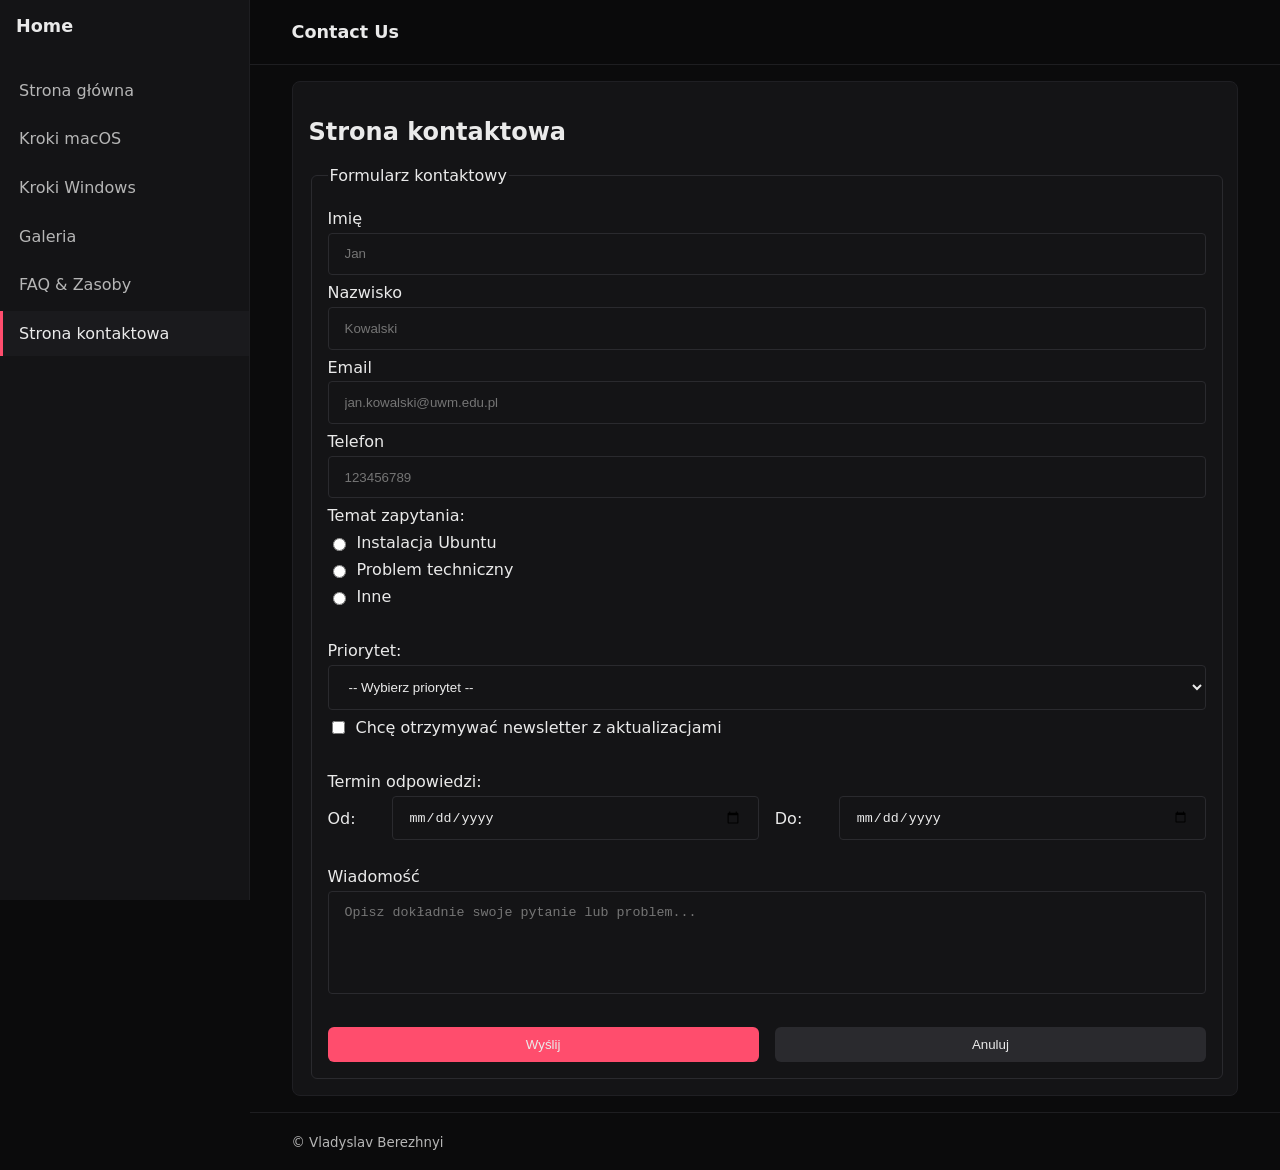
==== Base/contact-us-page/contactUs.html @ 0d16e932 "finilization" ====
<!DOCTYPE html>
<html lang="pl">
  <head>
    <meta charset="UTF-8" />
    <meta name="viewport" content="width=device-width, initial-scale=1" />
    <meta name="description" content="Prosty szkielet MPA – podstrona" />
    <meta name="author" content="" />
    <link rel="icon" type="image/jpeg" href="../content/favicon.jpeg" />
    <title>Contact Us</title>
    <link rel="stylesheet" href="../style/style.css" />
    <script defer src="../script/script.js"></script>
  </head>
  <body>
    <aside class="sidebar" id="sidebar">
      <div class="sidebar-header">
        <a class="brand" href="../index.html">Home</a>
        <button
          class="sidebar-toggle"
          aria-expanded="false"
          aria-controls="sidebar"
          aria-label="Toggle sidebar"
        >
          ✕
        </button>
      </div>
      <nav class="sidebar-nav">
        <a href="../index.html" class="nav-link" data-nav>Strona główna</a>
        <a href="../steps-mac-page/steps.html" class="nav-link" data-nav
          >Kroki macOS</a
        >
        <a href="../steps-windows-page/wsteps.html" class="nav-link" data-nav
          >Kroki Windows</a
        >
        <a href="../gallery-page/gallery.html" class="nav-link" data-nav
          >Galeria</a
        >
        <a href="../resources-page/resources.html" class="nav-link" data-nav
          >FAQ &amp; Zasoby</a
        >
        <a href="./contactUs.html" class="nav-link" data-nav aria-current="page"
          >Strona kontaktowa</a
        >
      </nav>
    </aside>

    <div class="main-content">
      <header class="site-header">
        <div class="container header-inner">
          <button
            class="mobile-nav-toggle"
            aria-expanded="false"
            aria-controls="sidebar"
            aria-label="Toggle navigation"
          >
            ☰
          </button>
          <h1 class="page-title">Contact Us</h1>
        </div>
      </header>

      <main class="container">
        <article class="card">
          <h1>Strona kontaktowa</h1>
          <form
            action="https://webdevbasics.net/scripts/demo.php"
            method="post"
            name="fm"
          >
            <fieldset class="form-fieldset" id="fm">
              <legend>Formularz kontaktowy</legend>

              <label for="name" class="form-label">Imię</label>
              <input
                type="text"
                class="form-input"
                id="name"
                name="name"
                placeholder="Jan"
                pattern="[A-Za-zĄąĆćĘęŁłŃńÓóŚśŹźŻż\s]{2,50}"
                required
              /><br />

              <label for="surname" class="form-label">Nazwisko</label>
              <input
                type="text"
                class="form-input"
                id="surname"
                name="surname"
                placeholder="Kowalski"
                pattern="[A-Za-zĄąĆćĘęŁłŃńÓóŚśŹźŻż\s]{2,50}"
                required
              /><br />

              <label for="email" class="form-label">Email</label>
              <input
                type="email"
                class="form-input"
                id="email"
                name="email"
                placeholder="jan.kowalski@uwm.edu.pl"
                pattern="[a-z0-9._%+\-]+@[a-z0-9.\-]+\.[a-z]{2,}"
                required
              />
              <br />

              <label for="phone" class="form-label">Telefon</label>
              <input
                type="tel"
                class="form-input"
                id="phone"
                name="phone"
                placeholder="123456789"
                pattern="[0-9]{9}"
                required
              />
              <br />

              <!-- Przyciski opcji -->
              <label class="form-label">Temat zapytania:</label>
              <div class="radio-group">
                <label class="radio-label">
                  <input
                    type="radio"
                    name="topic"
                    value="instalacja"
                    required
                  />
                  Instalacja Ubuntu
                </label>
                <label class="radio-label">
                  <input type="radio" name="topic" value="problem" required />
                  Problem techniczny
                </label>
                <label class="radio-label">
                  <input type="radio" name="topic" value="inne" required />
                  Inne
                </label>
              </div>
              <br />

              <!-- Wybór z listy -->
              <label for="priority" class="form-label">Priorytet:</label>
              <select id="priority" name="priority" class="form-input" required>
                <option value="">-- Wybierz priorytet --</option>
                <option value="niski">Niski</option>
                <option value="sredni">Średni</option>
                <option value="wysoki">Wysoki</option>
                <option value="pilny">Pilny</option>
              </select>
              <br />

              <!-- Przycisk wyboru  -->
              <div class="checkbox-group">
                <label class="checkbox-label">
                  <input type="checkbox" name="newsletter" value="yes" />
                  Chcę otrzymywać newsletter z aktualizacjami
                </label>
              </div>
              <br />

              <label class="form-label">Termin odpowiedzi:</label>
              <div class="date-range">
                <label for="date-from" class="form-label-small">Od:</label>
                <input
                  type="date"
                  class="form-input"
                  id="date-from"
                  name="date-from"
                  required
                />
                <label for="date-to" class="form-label-small">Do:</label>
                <input
                  type="date"
                  class="form-input"
                  id="date-to"
                  name="date-to"
                  required
                />
              </div>
              <br />

              <label for="message" class="form-label">Wiadomość</label>
              <textarea
                class="form-input"
                id="message"
                name="message"
                placeholder="Opisz dokładnie swoje pytanie lub problem..."
                rows="5"
                minlength="10"
                maxlength="500"
                required
              ></textarea>
              <br />

              <div class="button-group">
                <button class="form-button" type="submit">Wyślij</button>
                <button class="form-button form-button-secondary" type="reset">
                  Anuluj
                </button>
              </div>
            </fieldset>
          </form>
        </article>
      </main>

      <footer class="site-footer">
        <div class="container">
          <small>© Vladyslav Berezhnyi</small>
        </div>
      </footer>
    </div>
  </body>
</html>
---- Base/style/style.css ----
:root {
  --bg: #0b0b0c;
  --card: #141416;
  --text: #eaeaea;
  --muted: #b6b6b6;
  --accent: #ff4d6d;
}

* { box-sizing: border-box; }
body {
  margin: 0;
  height: 100%;
  font-family: system-ui, sans-serif;
  background: var(--bg);
  color: var(--text);
  display: flex;
}

.link{
  color: var(--accent);
}

.container {
  max-width: 62rem;
  margin: 0 2rem;
  padding: 0 0.62rem;
}

/* Sidebar Styles/Nawigacja boczna */
.sidebar {
  width: 15.6rem;
  background: var(--card);
  border-right: 1px solid #1e1e21;
  height: 100vh;
  position: fixed;
  left: 0;
  top: 0;
  z-index: 1000;
  display: flex;
  flex-direction: column;
  transition: transform 0.3s ease;
}

.sidebar-header {
  padding: 1rem;
  
  display: flex;
  align-items: center;
  justify-content: space-between;
}

.sidebar-header .brand {
  color: var(--text);
  text-decoration: none;
  font-weight: 700;
  font-size: 1.1rem;
  margin: 0;
}

.sidebar-toggle {
  display: none;
  background: none;
  border: 1px solid #2a2a2e;
  color: var(--text);
  padding: 0.4rem 0.8rem;
  border-radius: 0.4rem;
  cursor: pointer;
}

a{
  text-decoration: none;
}
.sidebar-nav {
  flex: 1;
  padding: 1rem 0;
  display: flex;
  flex-direction: column;
  gap: 4px;
}

.sidebar-nav .nav-link {
  color: var(--muted);
  text-decoration: none;
  padding: 0.8rem 1rem;
  border-radius: 0;
  transition: all 0.2s ease;
  border-left: 3px solid transparent;
}

.sidebar-nav .nav-link:hover,
.sidebar-nav .nav-link[aria-current="page"] {
  color: var(--text);
  background: #1a1a1d;
  border-left-color: var(--accent);
}

/* Main Content/ Układ informacji na stronie*/
.main-content {
  flex: 1;
  margin-left: 15.6rem;
  min-height: 100vh;
  display: flex;
  flex-direction: column;
}

.site-header {
  position: sticky;
  top: 0;
  background: rgba(11,11,12,0.9);
  backdrop-filter: blur(8px) saturate(150%);
  border-bottom: 1px solid #1e1e21;
  z-index: 10;
}

.header-inner {
  display: flex;
  align-items: center;
  height: 4rem;
}

.mobile-nav-toggle {
  display: inline-flex;
  background: none;
  border: 1px solid #2a2a2e;
  color: var(--text);
  padding: 0.4rem 0.6rem;
  border-radius: 0.4rem;
  cursor: pointer;
  margin-right: 1rem;
}

.page-title {
  color: var(--text);
  font-size: 1.1rem;
  font-weight: 600;
  margin: 0;
}

@media (max-width: 48rem) {
  .sidebar {
    transform: translateX(-100%);
  }
  
  .sidebar.open {
    transform: translateX(0);
  }
  
  .sidebar-toggle {
    display: inline-flex;
  }
  
  .main-content {
    margin-left: 0;
  }
  
  .mobile-nav-toggle {
    display: inline-flex;
  }
}

@media (min-width: 48rem) {
  .mobile-nav-toggle {
    display: none;
  }
  
  .sidebar-toggle {
    display: none;
  }
}

main { padding: 1.4rem 0; }

.card {
  max-width: 100%;
  background: var(--card);
  border: 1px solid #1f1f23;
  border-radius: 0.5rem;
  padding: 1rem;
  margin-top: 1rem;
  margin-bottom: 1rem;
}

.site-footer {
  border-top: 1px solid #1e1e21;
  padding: 1.2rem 0;
  color: var(--muted);
}

code {
  background: #1e1e22;
  padding: 2px 6px;
  border-radius: 6px;
}

.form-input {
  width: 100%;
  padding: 0.8rem 1rem;
  border: 0.5px solid #2a2a2e;
  border-radius: 4px;
  background: var(--card);
  color: var(--text);
}

.form-button {
  color: var(--text);
  background: var(--accent);
  color: var(--text);
  border: none;
  padding: 10px 20px;
  border-radius: 6px;
  margin-top: 0.8rem;
  margin-right: 0.5rem;
  margin-left: auto;
  cursor: pointer;
}

.form-fieldset {
  width: 100%;
  border: 1px solid #2a2a2e;
  border-radius: 6px;
  padding: 1rem;
}

textarea {
  resize: none;
}

.form-label {
  width: 100%;
  display: block;
  margin-top: 0.5rem;
  margin-bottom: 0.3rem;  
}

.form-label-small {
  display: inline-block;
  margin-right: 0.5rem;
  min-width: 40px;
}

/* Radio buttons */
.radio-group {
  display: flex;
  flex-direction: column;
  gap: 0.5rem;
  margin: 0.5rem 0;
}

.radio-label {
  display: flex;
  align-items: center;
  gap: 0.5rem;
  cursor: pointer;
}

.radio-label input[type="radio"] {
  width: auto;
  cursor: pointer;
}

/* Checkbox */
.checkbox-group {
  margin: 0.5rem 0;
}

.checkbox-label {
  display: flex;
  align-items: center;
  gap: 0.5rem;
  cursor: pointer;
}

.checkbox-label input[type="checkbox"] {
  width: auto;
  cursor: pointer;
}

/* Select dropdown */
select.form-input {
  cursor: pointer;
}

/* Date range */
.date-range {
  display: flex;
  align-items: center;
  gap: 1rem;
  flex-wrap: wrap;
}

.date-range input[type="date"] {
  flex: 1;
  min-width: 150px;
}

/* Button group */
.button-group {
  display: flex;
  gap: 1rem;
  margin-top: 1rem;
}

.form-button-secondary {
  background: #2a2a2e !important;
  color: var(--text) !important;
}

.form-button-secondary:hover {
  background: #3a3a3e !important;
}

/* Styles for Ubuntu installation guide */
.download-section {
  margin: 1rem 0;
  padding: 1rem;
  background: #1a1a1d;
  border-radius: 0.5rem;
  border: 1px solid #2a2a2e;
}

.download-link {
  display: inline-block;
  background: var(--accent);
  color: var(--text);
  text-decoration: none;
  padding: 0.8rem 1.5rem;
  border-radius: 0.5rem;
  font-weight: 600;
  margin: 0.5rem 0;
  transition: all 0.2s ease;
}

.download-link:hover {
  background: #ff6b7a;
  transform: translateY(-1px);
}

.download-info {
  color: var(--muted);
  font-size: 0.9rem;
  margin: 0.5rem 0 0 0;
}

.requirements {
  margin: 1rem 0;
}

.requirements h3 {
  color: var(--accent);
  margin-top: 1.5rem;
  margin-bottom: 0.5rem;
}

.requirements h3:first-child {
  margin-top: 0;
}

.requirements ul {
  margin: 0.5rem 0;
  padding-left: 1.5rem;
}

.requirements li {
  margin: 0.3rem 0;
  line-height: 1.5;
}

.step-content {
  margin: 1rem 0;
}

.step-content h3 {
  color: var(--accent);
  margin-top: 1.5rem;
  margin-bottom: 0.8rem;
  border-bottom: 1px solid #2a2a2e;
  padding-bottom: 0.3rem;
}

.step-content h3:first-child {
  margin-top: 0;
}

.step-content h4 {
  color: var(--text);
  margin-top: 1rem;
  margin-bottom: 0.5rem;
  font-size: 1rem;
}

.step-content ol, .step-content ul {
  margin: 0.8rem 0;
  padding-left: 1.5rem;
}

.step-content li {
  margin: 0.4rem 0;
  line-height: 1.5;
}

.code-block {
  background: #1e1e22;
  border: 1px solid #2a2a2e;
  border-radius: 0.5rem;
  padding: 1rem;
  margin: 1rem 0;
  font-family: 'Monaco', 'Menlo', 'Ubuntu Mono', monospace;
  font-size: 0.9rem;
  line-height: 1.4;
  overflow-x: auto;
}

.code-block code {
  background: none;
  padding: 0;
  color: var(--text);
}

.step-content a {
  color: var(--accent);
  text-decoration: none;
}

.step-content a:hover {
  text-decoration: underline;
}
@media(max-width: 35.6rem) {
  .gallery-image {
    width: auto;
    height: auto;
    display: flex;
    flex-wrap: wrap;
  }
}
/* Responsive adjustments for guide */
@media (max-width: 48rem) {
  .download-link {
    display: block;
    text-align: center;
    margin: 1rem 0;
  }
  
  .code-block {
    font-size: 0.8rem;
    padding: 0.8rem;
  }
  
  .step-content h3 {
    font-size: 1.1rem;
  }
  
  /* Form responsive */
  .date-range {
    flex-direction: column;
    align-items: stretch;
  }
  
  .date-range input[type="date"] {
    width: 100%;
  }
  
  .button-group {
    flex-direction: column;
  }
  
  
}
.form-button, .form-button-secondary {
  width: 100%;
  margin-left: 0;
  margin-right: 0;
}

.gallery-image {
  
  width: 14rem;
  height: 13rem;
  border-radius: 0.5rem;
  margin: auto;
}

img{
  max-width: 100%;
  height: auto;
}
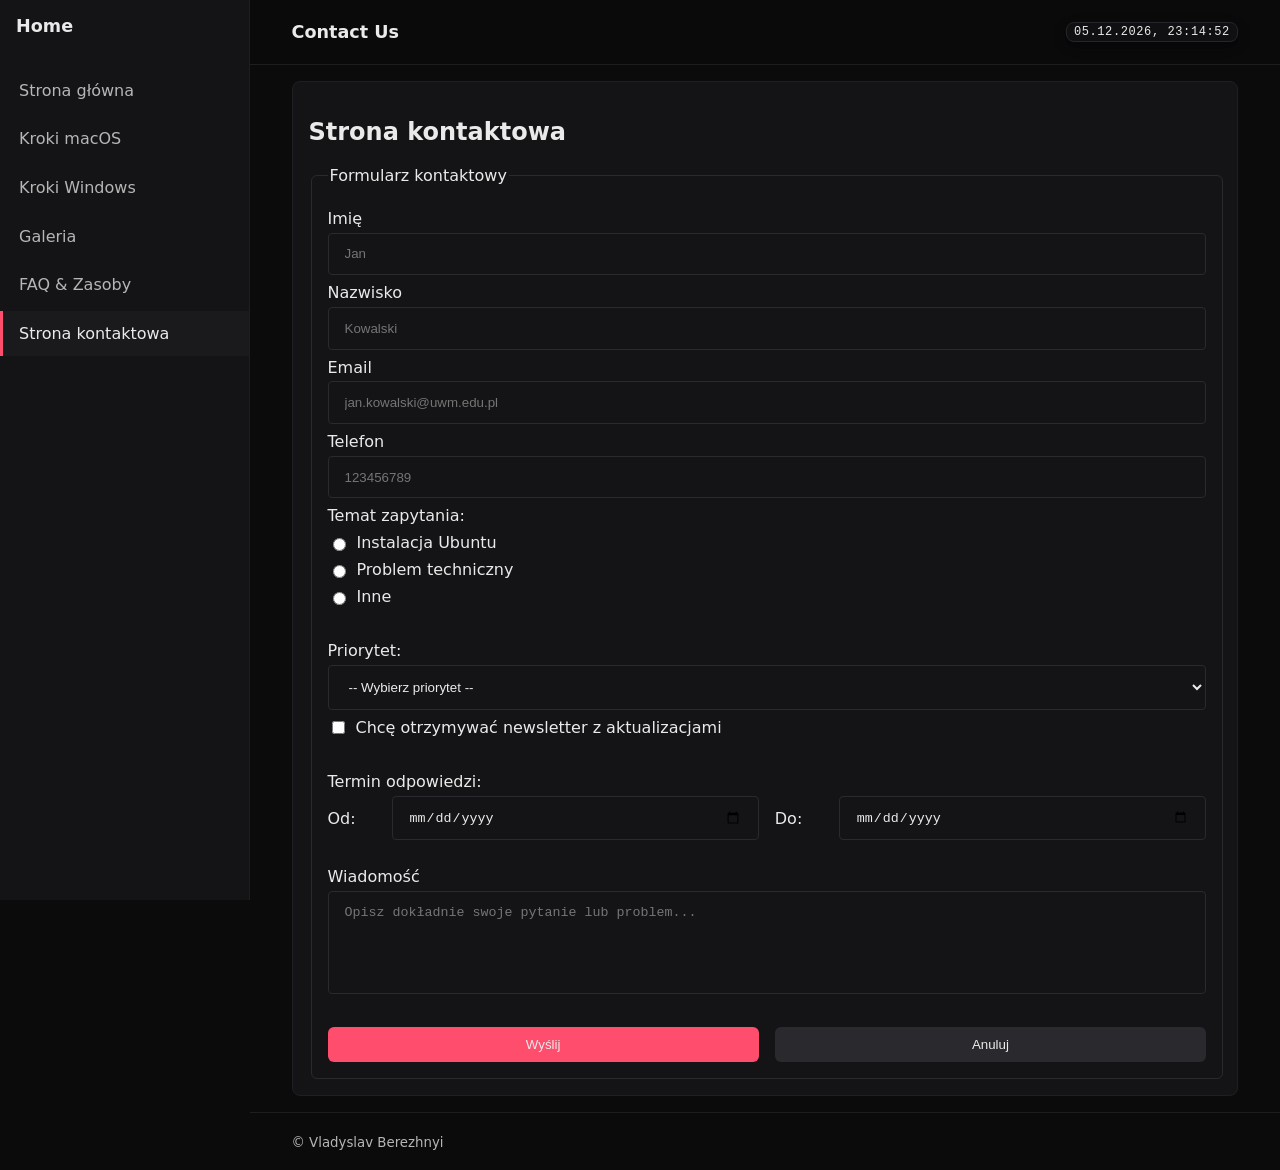
==== commit 3dadaca5: "end of project" ====
--- a/Base/contact-us-page/contactUs.html
+++ b/Base/contact-us-page/contactUs.html
@@ -55,12 +55,13 @@
             ☰
           </button>
           <h1 class="page-title">Contact Us</h1>
+          <div class="live-clock" id="live-clock" aria-live="polite"></div>
         </div>
       </header>
 
       <main class="container">
-        <article class="card">
-          <h1>Strona kontaktowa</h1>
+        <section class="card">
+          <h2>Strona kontaktowa</h2>
           <form
             action="https://webdevbasics.net/scripts/demo.php"
             method="post"
@@ -115,7 +116,6 @@
               />
               <br />
 
-              <!-- Przyciski opcji -->
               <label class="form-label">Temat zapytania:</label>
               <div class="radio-group">
                 <label class="radio-label">
@@ -138,7 +138,6 @@
               </div>
               <br />
 
-              <!-- Wybór z listy -->
               <label for="priority" class="form-label">Priorytet:</label>
               <select id="priority" name="priority" class="form-input" required>
                 <option value="">-- Wybierz priorytet --</option>
@@ -149,7 +148,6 @@
               </select>
               <br />
 
-              <!-- Przycisk wyboru  -->
               <div class="checkbox-group">
                 <label class="checkbox-label">
                   <input type="checkbox" name="newsletter" value="yes" />
@@ -200,7 +198,7 @@
               </div>
             </fieldset>
           </form>
-        </article>
+        </section>
       </main>
 
       <footer class="site-footer">
--- a/Base/style/style.css
+++ b/Base/style/style.css
@@ -26,7 +26,6 @@
   padding: 0 0.62rem;
 }
 
-/* Sidebar Styles/Nawigacja boczna */
 .sidebar {
   width: 15.6rem;
   background: var(--card);
@@ -43,7 +42,6 @@
 
 .sidebar-header {
   padding: 1rem;
-  
   display: flex;
   align-items: center;
   justify-content: space-between;
@@ -94,7 +92,6 @@
   border-left-color: var(--accent);
 }
 
-/* Main Content/ Układ informacji na stronie*/
 .main-content {
   flex: 1;
   margin-left: 15.6rem;
@@ -116,6 +113,20 @@
   display: flex;
   align-items: center;
   height: 4rem;
+  gap: 1rem;
+}
+
+.live-clock {
+  margin-left: auto;
+  font-family: 'JetBrains Mono', 'Fira Code', Menlo, Monaco, Consolas, monospace;
+  font-size: 0.75rem;
+  color: var(--muted-text);
+  letter-spacing: 0.05em;
+  padding: 0.15rem 0.45rem;
+  border: 1px solid #25252a;
+  border-radius: 0.5rem;
+  background: rgba(18, 18, 20, 0.85);
+  box-shadow: 0 0.25rem 0.75rem rgba(0, 0, 0, 0.35);
 }
 
 .mobile-nav-toggle {
@@ -238,7 +249,6 @@
   min-width: 40px;
 }
 
-/* Radio buttons */
 .radio-group {
   display: flex;
   flex-direction: column;
@@ -258,7 +268,6 @@
   cursor: pointer;
 }
 
-/* Checkbox */
 .checkbox-group {
   margin: 0.5rem 0;
 }
@@ -275,12 +284,10 @@
   cursor: pointer;
 }
 
-/* Select dropdown */
 select.form-input {
   cursor: pointer;
 }
 
-/* Date range */
 .date-range {
   display: flex;
   align-items: center;
@@ -293,7 +300,6 @@
   min-width: 150px;
 }
 
-/* Button group */
 .button-group {
   display: flex;
   gap: 1rem;
@@ -309,7 +315,6 @@
   background: #3a3a3e !important;
 }
 
-/* Styles for Ubuntu installation guide */
 .download-section {
   margin: 1rem 0;
   padding: 1rem;
@@ -432,7 +437,7 @@
     flex-wrap: wrap;
   }
 }
-/* Responsive adjustments for guide */
+
 @media (max-width: 48rem) {
   .download-link {
     display: block;
@@ -440,6 +445,14 @@
     margin: 1rem 0;
   }
   
+  .page-title {
+    font-size: 1rem;
+  }
+
+  .live-clock {
+    font-size: 0.55rem;
+  }
+
   .code-block {
     font-size: 0.8rem;
     padding: 0.8rem;
@@ -448,8 +461,7 @@
   .step-content h3 {
     font-size: 1.1rem;
   }
-  
-  /* Form responsive */
+
   .date-range {
     flex-direction: column;
     align-items: stretch;
@@ -462,7 +474,6 @@
   .button-group {
     flex-direction: column;
   }
-  
   
 }
 .form-button, .form-button-secondary {
